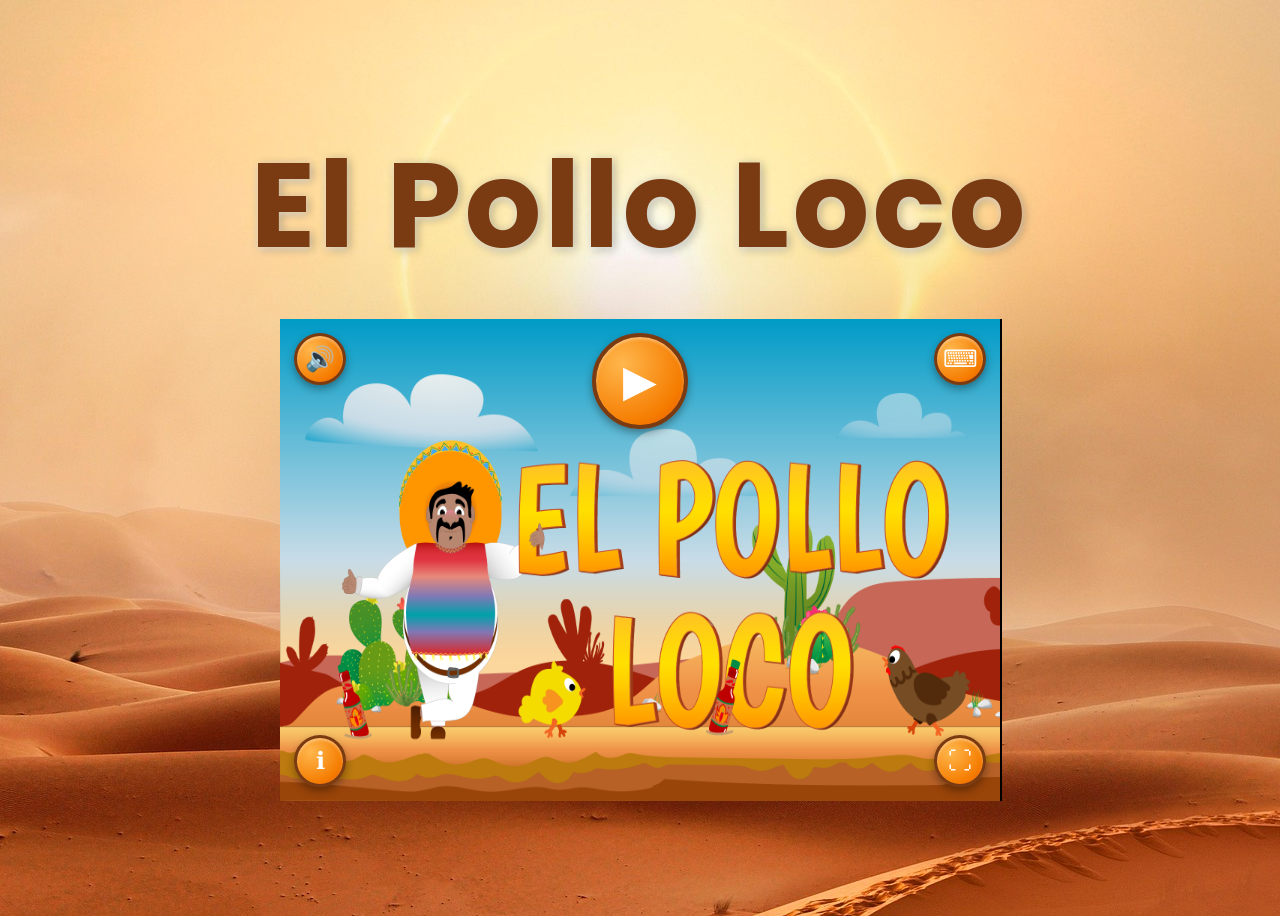
==== index.html @ 6799c1d5 "style: improve restart button and cloud rendering - Redesigned the Restart button to match the game " ====
<!DOCTYPE html>
<html lang="en">

<head>
    <meta charset="UTF-8">
    <meta name="viewport" content="width=device-width, initial-scale=1.0">
    <title>El Pollo Loco</title>

    <link rel="stylesheet" href="style.css">

    <script src="models/drawable-object.class.js"></script>
    <script src="models/movable-object.class.js"></script>
    <script src="models/world.class.js"></script>
    <script src="models/character.class.js"></script>
    <script src="models/chicken.class.js"></script>
    <script src="models/small-chicken.class.js"></script>
    <script src="models/cloud.class.js"></script>

    <script src="models/status-bar.class.js"></script>
    <script src="models/bottle-bar.class.js"></script>
    <script src="models/coin-bar.class.js"></script>

    <script src="models/coin.class.js"></script>
    <script src="models/bottle.class.js"></script>

    <script src="models/throwable-object.class.js"></script>

    <script src="models/background-object.class.js"></script>
    <script src="models/keyboard.class.js"></script>
    <script src="models/endboss.class.js"></script>

    <script src="models/level.class.js"></script>
    <script src="levels/level1.js"></script>
    <script src="js/game.js"></script>
    <script src="models/fullscreen.js"></script>

    <style>
        @font-face {
            font-family: 'Poppins';
            src: url('fonts/poppins-regular.ttf') format('truetype');
            font-weight: 400;
        }

        @font-face {
            font-family: 'Poppins';
            src: url('fonts/poppins-700.ttf') format('truetype');
            font-weight: 700;
        }

        body {
            display: flex;
            flex-direction: column;
            align-items: center;
            justify-content: center;
            min-height: 100vh;
            background-image: url(images/desert.png);
            background-position: center;
            font-family: 'Poppins', Arial, Helvetica, sans-serif;
        }

        h1 {
            font-size: 120px;
            letter-spacing: 4px;
            font-family: 'Poppins', Arial, Helvetica, sans-serif;
            font-weight: 700;
            color: #7a3b12;
            margin: 0 0 24px;
            text-shadow: 0 2px 6px rgba(255, 255, 255, 0.6), 2px 2px 10px rgba(0, 0, 0, 0.35);
        }

        canvas {
            border: 1px solid black;
        }

        @media only screen and (max-width: 720px) {
            h1 {
                font-size: 56px;
                margin-bottom: 12px;
            }
        }

        @media only screen and (max-height: 480px) {
            h1 {
                font-size: 48px;
                margin-bottom: 8px;
            }
        }
    </style>
</head>

<body>
    <h1>El Pollo Loco</h1>
    <button id="restart" onclick="world.restart()" style="display:none;"><span class="restart-icon">&#8635;</span>Restart</button>
    <div id="canvas-container">
        <canvas id="canvas" width="720" height="480"></canvas>
        <div id="start-screen">
            <button id="sound-btn" class="ui-btn corner-btn top-left" aria-label="Sound">&#128266;</button>
            <button id="instructions-btn" class="ui-btn corner-btn top-right" onclick="openInstructions()" aria-label="How to Play">&#9000;</button>
            <button id="start" class="ui-btn play-btn" onclick="startGame()" aria-label="Play">&#9654;</button>
            <a id="impressum-btn" class="ui-btn corner-btn bottom-left" href="impressum.html" aria-label="Impressum">&#8505;</a>
            <button id="fullscreen" class="ui-btn corner-btn bottom-right" onclick="fullscreen()" aria-label="Fullscreen">&#x26F6;</button>
        </div>
    </div>
    <div id="touch-controls">
        <button id="btn-left" class="touch-btn" oncontextmenu="return false">&#9664;</button>
        <button id="btn-right" class="touch-btn" oncontextmenu="return false">&#9654;</button>
        <button id="btn-jump" class="touch-btn" oncontextmenu="return false">&#10514;</button>
        <button id="btn-throw" class="touch-btn" oncontextmenu="return false">&#127870;</button>
    </div>
    <div id="rotate-overlay">
        <div class="rotate-icon">&#128260;</div>
        <p>Please rotate your device to landscape to play.</p>
    </div>
    <div id="instructions-overlay" onclick="closeInstructions()">
        <div class="instructions-dialog" onclick="event.stopPropagation()">
            <button class="instructions-close" onclick="closeInstructions()" aria-label="Close">&times;</button>
            <h2>How to Play</h2>
            <p class="instructions-goal">
                Help Pepe cross the desert! Collect coins, grab salsa bottles and defeat
                the giant Endboss at the end of the level to win the game.
            </p>
            <div class="instructions-grid">
                <div class="instruction-item">
                    <span class="key">&larr;</span>
                    <span class="key-label">Move Left</span>
                </div>
                <div class="instruction-item">
                    <span class="key">&rarr;</span>
                    <span class="key-label">Move Right</span>
                </div>
                <div class="instruction-item">
                    <span class="key key-wide">Space</span>
                    <span class="key-label">Jump</span>
                </div>
                <div class="instruction-item">
                    <span class="key">D</span>
                    <span class="key-label">Throw Bottle</span>
                </div>
            </div>
            <ul class="instructions-tips">
                <li>Walk over <strong>coins</strong> and <strong>bottles</strong> to collect them &ndash; the bars at the top fill up.</li>
                <li>You can only throw a bottle if you have collected one.</li>
                <li>A bottle defeats a normal chicken with <strong>one hit</strong>.</li>
                <li>The <strong>Endboss</strong> is tougher &ndash; hit him <strong>5 times</strong> with bottles.</li>
                <li>Touching an enemy costs health. If the health bar is empty, the game is over.</li>
            </ul>
        </div>
    </div>
</body>

</html>
---- style.css ----
body {
    display: flex;
    flex-direction: column;
    align-items: center;
}

canvas {
    background-color: black;
    display: block;
}

#canvas-container {
    position: relative;
    width: 720px;
    max-width: 100%;
}

#canvas-container:fullscreen {
    width: 100%;
    height: 100%;
    background-color: #000;
    display: flex;
    align-items: center;
    justify-content: center;
}

#canvas-container:fullscreen canvas {
    width: auto;
    height: 100%;
    max-width: 100%;
    max-height: 100%;
    aspect-ratio: 720 / 480;
    object-fit: contain;
}

#restart {
    margin: 0 0 16px;
    padding: 12px 32px;
    font-family: 'Poppins', Arial, Helvetica, sans-serif;
    font-size: 20px;
    font-weight: 700;
    letter-spacing: 1px;
    text-transform: uppercase;
    color: #fff;
    background: radial-gradient(circle at 30% 30%, #ffb74d 0%, #f57c00 70%, #e65100 100%);
    border: 3px solid #7a3b12;
    border-radius: 50px;
    cursor: pointer;
    box-shadow: 0 4px 8px rgba(0, 0, 0, 0.35), inset 0 2px 3px rgba(255, 255, 255, 0.4);
    transition: transform 0.12s ease, box-shadow 0.12s ease, filter 0.12s ease;
    user-select: none;
    -webkit-user-select: none;
}

#restart:hover {
    transform: scale(1.06);
    filter: brightness(1.1);
    box-shadow: 0 6px 14px rgba(0, 0, 0, 0.4), inset 0 2px 3px rgba(255, 255, 255, 0.5);
}

#restart:active {
    transform: scale(0.96);
    box-shadow: 0 2px 4px rgba(0, 0, 0, 0.35), inset 0 2px 6px rgba(0, 0, 0, 0.25);
}

.restart-icon {
    display: inline-block;
    margin-right: 10px;
    font-size: 22px;
    vertical-align: -2px;
}

#start-screen {
    position: absolute;
    top: 0;
    left: 0;
    width: 100%;
    height: 100%;
    background-image: url('images/9_intro_outro_screens/start/startscreen_1.png');
    background-size: 100% 100%;
    background-position: center;
}

.ui-btn {
    display: inline-flex;
    align-items: center;
    justify-content: center;
    width: 52px;
    height: 52px;
    border-radius: 50%;
    border: 3px solid #7a3b12;
    background: radial-gradient(circle at 30% 30%, #ffb74d 0%, #f57c00 70%, #e65100 100%);
    color: #fff;
    font-size: 24px;
    line-height: 1;
    cursor: pointer;
    box-shadow: 0 4px 8px rgba(0, 0, 0, 0.35), inset 0 2px 3px rgba(255, 255, 255, 0.4);
    text-decoration: none;
    user-select: none;
    -webkit-user-select: none;
    transition: transform 0.12s ease, box-shadow 0.12s ease, filter 0.12s ease;
    box-sizing: border-box;
    padding: 0;
}

.ui-btn:hover {
    transform: scale(1.1);
    filter: brightness(1.1);
    box-shadow: 0 6px 14px rgba(0, 0, 0, 0.4), inset 0 2px 3px rgba(255, 255, 255, 0.5);
}

.ui-btn:active {
    transform: scale(0.96);
    box-shadow: 0 2px 4px rgba(0, 0, 0, 0.35), inset 0 2px 6px rgba(0, 0, 0, 0.25);
}

.corner-btn {
    position: absolute;
    z-index: 5;
}

.top-left {
    top: 14px;
    left: 14px;
}

.top-right {
    top: 14px;
    right: 14px;
}

.bottom-left {
    bottom: 14px;
    left: 14px;
}

.bottom-right {
    bottom: 14px;
    right: 14px;
}

.play-btn {
    position: absolute;
    top: 14px;
    left: 50%;
    transform: translateX(-50%);
    width: 96px;
    height: 96px;
    font-size: 44px;
    z-index: 6;
    border-width: 4px;
}

.play-btn:hover {
    transform: translateX(-50%) scale(1.08);
}

.play-btn:active {
    transform: translateX(-50%) scale(0.95);
}

#instructions-overlay {
    display: none;
    position: fixed;
    top: 0;
    left: 0;
    width: 100%;
    height: 100%;
    background-color: rgba(0, 0, 0, 0.75);
    align-items: center;
    justify-content: center;
    z-index: 900;
    padding: 16px;
    box-sizing: border-box;
    overflow-y: auto;
}

#instructions-overlay.open {
    display: flex;
}

.instructions-dialog {
    position: relative;
    max-width: 560px;
    width: 100%;
    max-height: calc(100vh - 32px);
    overflow-y: auto;
    margin: auto;
    background: linear-gradient(160deg, #fff3e0 0%, #ffe0b2 100%);
    border: 4px solid #a3521f;
    border-radius: 12px;
    box-shadow: 0 10px 40px rgba(0, 0, 0, 0.5);
    padding: 32px 28px;
    font-family: 'Poppins', Arial, Helvetica, sans-serif;
    color: #4e2a0e;
}

.instructions-dialog h2 {
    margin: 0 0 12px;
    font-size: 32px;
    font-weight: 700;
    color: #a3521f;
    text-align: center;
    letter-spacing: 1px;
}

.instructions-goal {
    font-size: 15px;
    text-align: center;
    margin: 0 0 20px;
}

.instructions-grid {
    display: grid;
    grid-template-columns: 1fr 1fr;
    gap: 14px 24px;
    margin-bottom: 20px;
}

.instruction-item {
    display: flex;
    align-items: center;
    gap: 12px;
}

.key {
    display: inline-flex;
    align-items: center;
    justify-content: center;
    min-width: 44px;
    height: 44px;
    padding: 0 10px;
    background: linear-gradient(180deg, #ffffff 0%, #e0e0e0 100%);
    border: 2px solid #5d4037;
    border-bottom-width: 5px;
    border-radius: 8px;
    font-weight: 700;
    font-size: 18px;
    color: #3e2723;
    box-shadow: 0 2px 4px rgba(0, 0, 0, 0.25);
    box-sizing: border-box;
}

.key-wide {
    min-width: 76px;
    font-size: 15px;
}

.key-label {
    font-size: 15px;
    font-weight: 600;
}

.instructions-tips {
    margin: 0;
    padding-left: 20px;
    font-size: 14px;
    line-height: 1.7;
}

.instructions-close {
    position: absolute;
    top: 8px;
    right: 12px;
    background: none;
    border: none;
    font-size: 32px;
    line-height: 1;
    color: #a3521f;
    cursor: pointer;
    padding: 4px;
}

@media only screen and (max-width: 560px) {
    .instructions-grid {
        grid-template-columns: 1fr;
    }

    .instructions-dialog {
        padding: 24px 18px;
    }

    .instructions-dialog h2 {
        font-size: 26px;
    }
}

#touch-controls {
    display: none;
    justify-content: center;
    gap: 16px;
    margin-top: 12px;
}

.touch-btn {
    width: 64px;
    height: 64px;
    font-size: 28px;
    border-radius: 50%;
    border: 2px solid #000;
    background-color: rgba(255, 255, 255, 0.7);
    cursor: pointer;
    touch-action: none;
    user-select: none;
    -webkit-user-select: none;
    -webkit-touch-callout: none;
}

@media only screen and (pointer: coarse), only screen and (max-width: 720px) {
    #touch-controls {
        display: flex;
    }
}

#rotate-overlay {
    display: none;
}

@media only screen and (orientation: portrait) and (max-width: 720px) {
    #rotate-overlay {
        display: flex;
        flex-direction: column;
        align-items: center;
        justify-content: center;
        position: fixed;
        top: 0;
        left: 0;
        width: 100%;
        height: 100%;
        background-color: rgba(0, 0, 0, 0.9);
        color: #fff;
        font-size: 24px;
        text-align: center;
        padding: 24px;
        box-sizing: border-box;
        z-index: 1000;
    }

    .rotate-icon {
        font-size: 64px;
        margin-bottom: 16px;
    }
}

@media only screen and (max-width: 720px) {
    canvas {
        width: 100%;
    }

    #restart {
        font-size: 16px;
        padding: 10px 24px;
        margin-bottom: 10px;
    }

    .restart-icon {
        font-size: 18px;
    }
}

@media only screen and (max-height: 480px) {
    canvas {
        height: 100vh;
    }

    #restart {
        font-size: 14px;
        padding: 8px 20px;
        margin-bottom: 6px;
    }

    .restart-icon {
        font-size: 16px;
    }
}
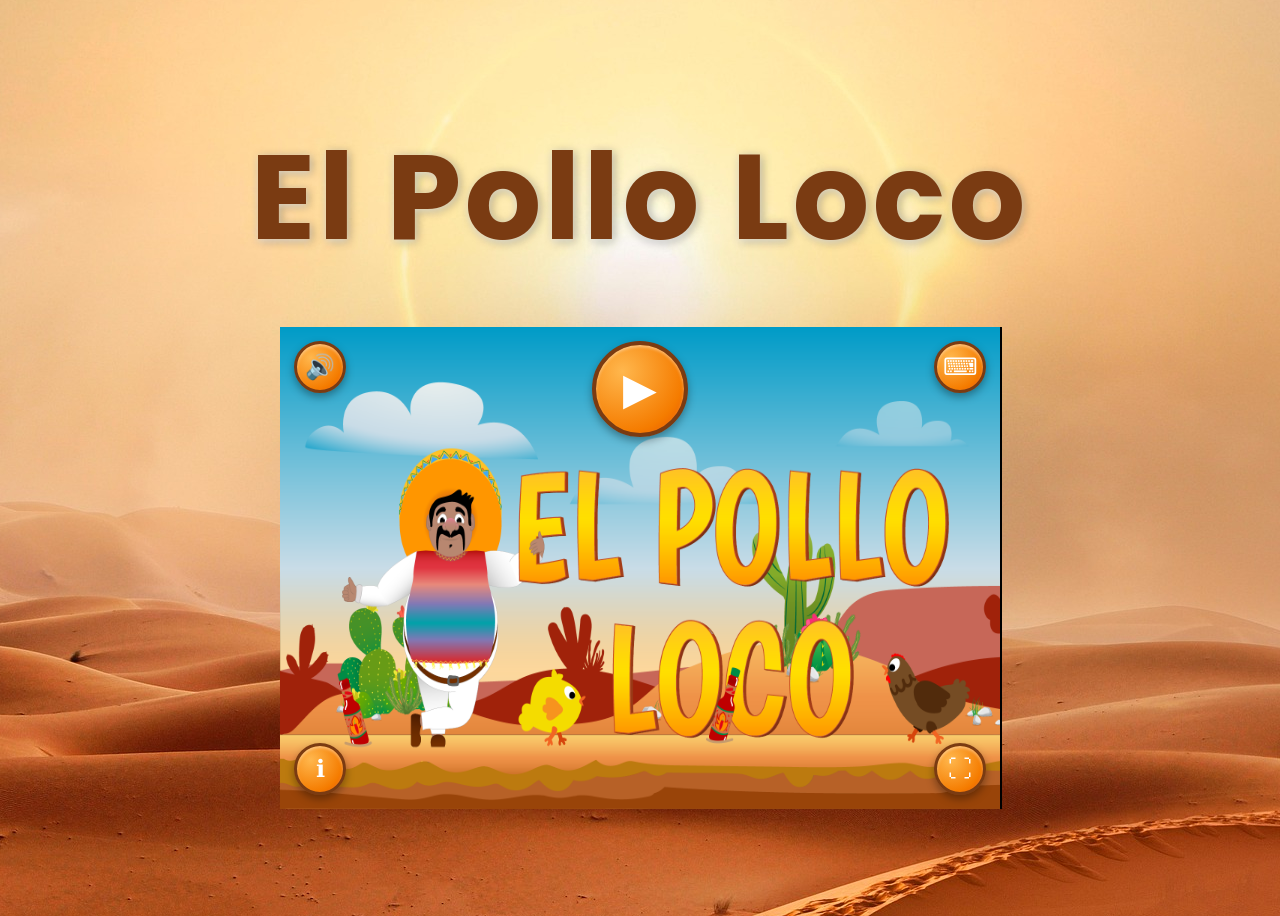
==== commit 6296d7bd: "feat: complete core gameplay and responsive features - Fixed enemy damage, collision detection and j" ====
--- a/index.html
+++ b/index.html
@@ -6,6 +6,7 @@
     <meta name="viewport" content="width=device-width, initial-scale=1.0">
     <title>El Pollo Loco</title>
 
+    <link rel="icon" type="image/png" href="images/favicon.png">
     <link rel="stylesheet" href="style.css">
 
     <script src="models/drawable-object.class.js"></script>
@@ -33,6 +34,7 @@
     <script src="levels/level1.js"></script>
     <script src="js/game.js"></script>
     <script src="models/fullscreen.js"></script>
+    <script src="models/sound.js"></script>
 
     <style>
         @font-face {
@@ -56,6 +58,7 @@
             background-image: url(images/desert.png);
             background-position: center;
             font-family: 'Poppins', Arial, Helvetica, sans-serif;
+            overflow: hidden;
         }
 
         h1 {
@@ -90,11 +93,14 @@
 
 <body>
     <h1>El Pollo Loco</h1>
-    <button id="restart" onclick="world.restart()" style="display:none;"><span class="restart-icon">&#8635;</span>Restart</button>
+    <div id="endscreen-buttons">
+        <button id="restart" onclick="world.restart()" style="display:none;"><span class="restart-icon">&#8635;</span>Restart</button>
+        <button id="home" onclick="goHome()" style="display:none;"><span class="restart-icon">&#127968;</span>Home</button>
+    </div>
     <div id="canvas-container">
         <canvas id="canvas" width="720" height="480"></canvas>
         <div id="start-screen">
-            <button id="sound-btn" class="ui-btn corner-btn top-left" aria-label="Sound">&#128266;</button>
+            <button id="sound-btn" class="ui-btn corner-btn top-left" onclick="toggleSound()" aria-label="Sound">&#128266;</button>
             <button id="instructions-btn" class="ui-btn corner-btn top-right" onclick="openInstructions()" aria-label="How to Play">&#9000;</button>
             <button id="start" class="ui-btn play-btn" onclick="startGame()" aria-label="Play">&#9654;</button>
             <a id="impressum-btn" class="ui-btn corner-btn bottom-left" href="impressum.html" aria-label="Impressum">&#8505;</a>
@@ -137,6 +143,7 @@
                     <span class="key-label">Throw Bottle</span>
                 </div>
             </div>
+            <p class="instructions-touch">On touch devices, use the on-screen buttons: <strong>&#9664; &#9654;</strong> to move, <strong>&#10514;</strong> to jump and <strong>&#127870;</strong> to throw a bottle.</p>
             <ul class="instructions-tips">
                 <li>Walk over <strong>coins</strong> and <strong>bottles</strong> to collect them &ndash; the bars at the top fill up.</li>
                 <li>You can only throw a bottle if you have collected one.</li>
--- a/style.css
+++ b/style.css
@@ -7,6 +7,13 @@
 canvas {
     background-color: black;
     display: block;
+}
+
+button,
+a[href],
+.ui-btn,
+.touch-btn {
+    cursor: pointer;
 }
 
 #canvas-container {
@@ -33,8 +40,16 @@
     object-fit: contain;
 }
 
-#restart {
+#endscreen-buttons {
+    display: flex;
+    gap: 16px;
+    justify-content: center;
     margin: 0 0 16px;
+}
+
+#restart,
+#home {
+    margin: 0;
     padding: 12px 32px;
     font-family: 'Poppins', Arial, Helvetica, sans-serif;
     font-size: 20px;
@@ -249,6 +264,15 @@
 .key-label {
     font-size: 15px;
     font-weight: 600;
+}
+
+.instructions-touch {
+    font-size: 14px;
+    text-align: center;
+    margin: 0 0 16px;
+    padding: 10px 12px;
+    background-color: rgba(163, 82, 31, 0.1);
+    border-radius: 8px;
 }
 
 .instructions-tips {
@@ -347,9 +371,13 @@
         width: 100%;
     }
 
-    #restart {
+    #restart,
+    #home {
         font-size: 16px;
         padding: 10px 24px;
+    }
+
+    #endscreen-buttons {
         margin-bottom: 10px;
     }
 
@@ -363,9 +391,13 @@
         height: 100vh;
     }
 
-    #restart {
+    #restart,
+    #home {
         font-size: 14px;
         padding: 8px 20px;
+    }
+
+    #endscreen-buttons {
         margin-bottom: 6px;
     }
 
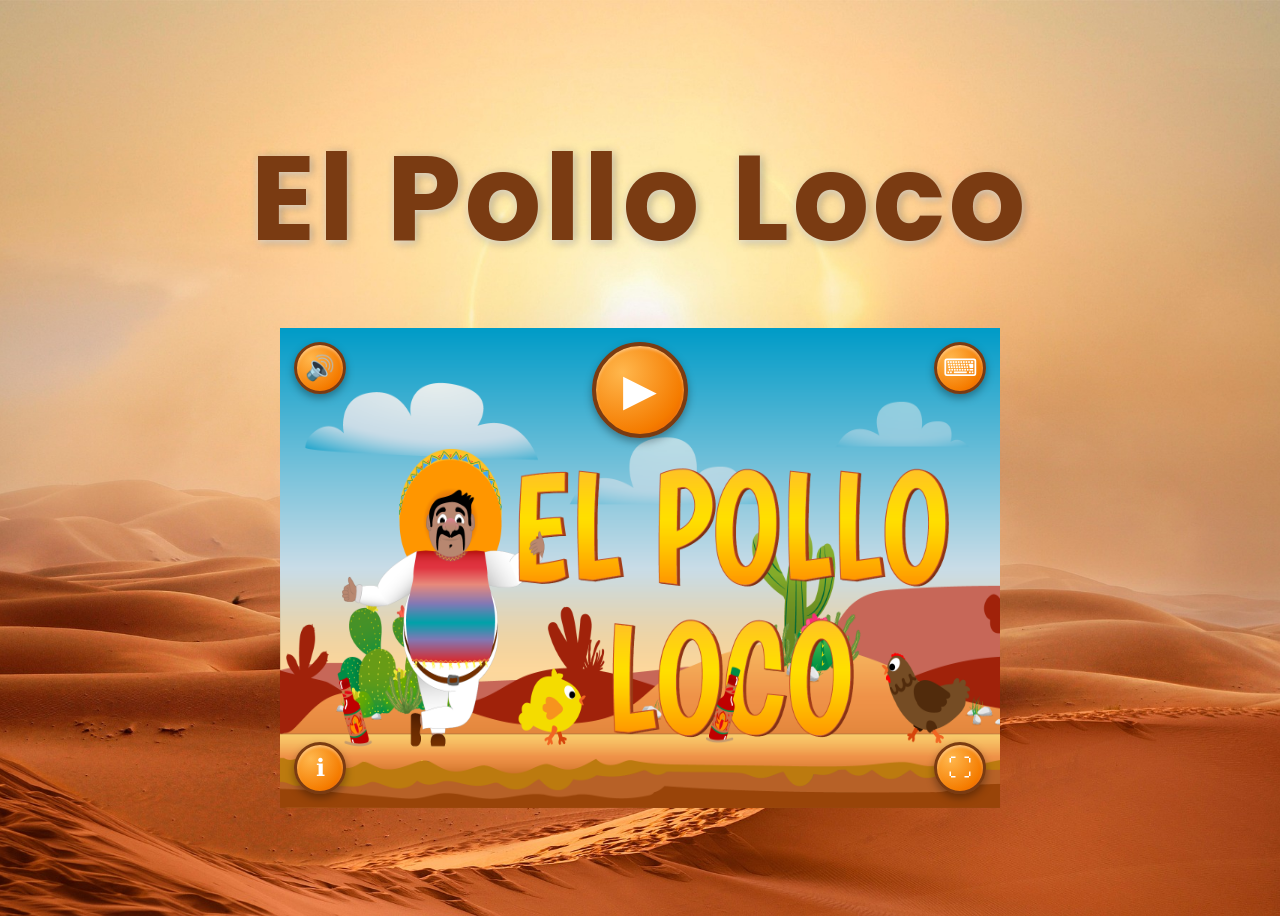
==== commit 8ff9367a: "feat: integrate complete game audio system - Added centralized AudioManager for sound management - I" ====
--- a/index.html
+++ b/index.html
@@ -9,86 +9,33 @@
     <link rel="icon" type="image/png" href="images/favicon.png">
     <link rel="stylesheet" href="style.css">
 
-    <script src="models/drawable-object.class.js"></script>
-    <script src="models/movable-object.class.js"></script>
-    <script src="models/world.class.js"></script>
-    <script src="models/character.class.js"></script>
-    <script src="models/chicken.class.js"></script>
-    <script src="models/small-chicken.class.js"></script>
-    <script src="models/cloud.class.js"></script>
+    <script src="classes/drawable-object.class.js"></script>
+    <script src="classes/movable-object.class.js"></script>
+    <script src="classes/world.class.js"></script>
+    <script src="classes/character.class.js"></script>
+    <script src="classes/chicken.class.js"></script>
+    <script src="classes/small-chicken.class.js"></script>
+    <script src="classes/cloud.class.js"></script>
 
-    <script src="models/status-bar.class.js"></script>
-    <script src="models/bottle-bar.class.js"></script>
-    <script src="models/coin-bar.class.js"></script>
+    <script src="classes/status-bar.class.js"></script>
+    <script src="classes/bottle-bar.class.js"></script>
+    <script src="classes/coin-bar.class.js"></script>
 
-    <script src="models/coin.class.js"></script>
-    <script src="models/bottle.class.js"></script>
+    <script src="classes/coin.class.js"></script>
+    <script src="classes/bottle.class.js"></script>
 
-    <script src="models/throwable-object.class.js"></script>
+    <script src="classes/throwable-object.class.js"></script>
 
-    <script src="models/background-object.class.js"></script>
-    <script src="models/keyboard.class.js"></script>
-    <script src="models/endboss.class.js"></script>
+    <script src="classes/background-object.class.js"></script>
+    <script src="classes/keyboard.class.js"></script>
+    <script src="classes/endboss.class.js"></script>
 
-    <script src="models/level.class.js"></script>
+    <script src="classes/level.class.js"></script>
     <script src="levels/level1.js"></script>
-    <script src="js/game.js"></script>
-    <script src="models/fullscreen.js"></script>
-    <script src="models/sound.js"></script>
-
-    <style>
-        @font-face {
-            font-family: 'Poppins';
-            src: url('fonts/poppins-regular.ttf') format('truetype');
-            font-weight: 400;
-        }
-
-        @font-face {
-            font-family: 'Poppins';
-            src: url('fonts/poppins-700.ttf') format('truetype');
-            font-weight: 700;
-        }
-
-        body {
-            display: flex;
-            flex-direction: column;
-            align-items: center;
-            justify-content: center;
-            min-height: 100vh;
-            background-image: url(images/desert.png);
-            background-position: center;
-            font-family: 'Poppins', Arial, Helvetica, sans-serif;
-            overflow: hidden;
-        }
-
-        h1 {
-            font-size: 120px;
-            letter-spacing: 4px;
-            font-family: 'Poppins', Arial, Helvetica, sans-serif;
-            font-weight: 700;
-            color: #7a3b12;
-            margin: 0 0 24px;
-            text-shadow: 0 2px 6px rgba(255, 255, 255, 0.6), 2px 2px 10px rgba(0, 0, 0, 0.35);
-        }
-
-        canvas {
-            border: 1px solid black;
-        }
-
-        @media only screen and (max-width: 720px) {
-            h1 {
-                font-size: 56px;
-                margin-bottom: 12px;
-            }
-        }
-
-        @media only screen and (max-height: 480px) {
-            h1 {
-                font-size: 48px;
-                margin-bottom: 8px;
-            }
-        }
-    </style>
+    <script src="js/sound.js"></script>
+    <script src="js/audio.js"></script>
+    <script src="js/script.js"></script>
+    <script src="js/fullscreen.js"></script>
 </head>
 
 <body>
@@ -155,4 +102,4 @@
     </div>
 </body>
 
-</html>
+</html>
--- a/style.css
+++ b/style.css
@@ -1,12 +1,46 @@
+@font-face {
+    font-family: 'Poppins';
+    src: url('fonts/poppins-regular.ttf') format('truetype');
+    font-weight: 400;
+}
+
+@font-face {
+    font-family: 'Poppins';
+    src: url('fonts/poppins-700.ttf') format('truetype');
+    font-weight: 700;
+}
+
 body {
     display: flex;
     flex-direction: column;
     align-items: center;
+    justify-content: center;
+    min-height: 100vh;
+    background-image: url(images/desert.png);
+    background-repeat: no-repeat;
+    background-position: center center;
+    background-size: cover;
+    font-family: 'Poppins', Arial, Helvetica, sans-serif;
+    overflow: hidden;
+}
+
+h1 {
+    font-size: 120px;
+    letter-spacing: 4px;
+    font-family: 'Poppins', Arial, Helvetica, sans-serif;
+    font-weight: 700;
+    color: #7a3b12;
+    margin: 0 0 24px;
+    text-shadow: 0 2px 6px rgba(255, 255, 255, 0.6), 2px 2px 10px rgba(0, 0, 0, 0.35);
 }
 
 canvas {
     background-color: black;
     display: block;
+    border: 1px solid black;
+    box-sizing: border-box;
+    width: 720px;
+    height: 480px;
 }
 
 button,
@@ -336,6 +370,37 @@
     }
 }
 
+body.impressum-page {
+    display: block;
+    overflow: auto;
+    color: #222;
+    line-height: 1.6;
+}
+
+.impressum-box {
+    max-width: 700px;
+    margin: 40px auto;
+    padding: 32px;
+    background-color: rgba(255, 255, 255, 0.92);
+    border-radius: 8px;
+    box-shadow: 0 4px 16px rgba(0, 0, 0, 0.3);
+}
+
+.impressum-box h1 {
+    font-size: 40px;
+    letter-spacing: 2px;
+}
+
+.impressum-box h2 {
+    font-size: 24px;
+    margin-top: 24px;
+}
+
+.back-link {
+    display: inline-block;
+    margin-top: 24px;
+}
+
 #rotate-overlay {
     display: none;
 }
@@ -367,6 +432,11 @@
 }
 
 @media only screen and (max-width: 720px) {
+    h1 {
+        font-size: 56px;
+        margin-bottom: 12px;
+    }
+
     canvas {
         width: 100%;
     }
@@ -387,6 +457,11 @@
 }
 
 @media only screen and (max-height: 480px) {
+    h1 {
+        font-size: 48px;
+        margin-bottom: 8px;
+    }
+
     canvas {
         height: 100vh;
     }
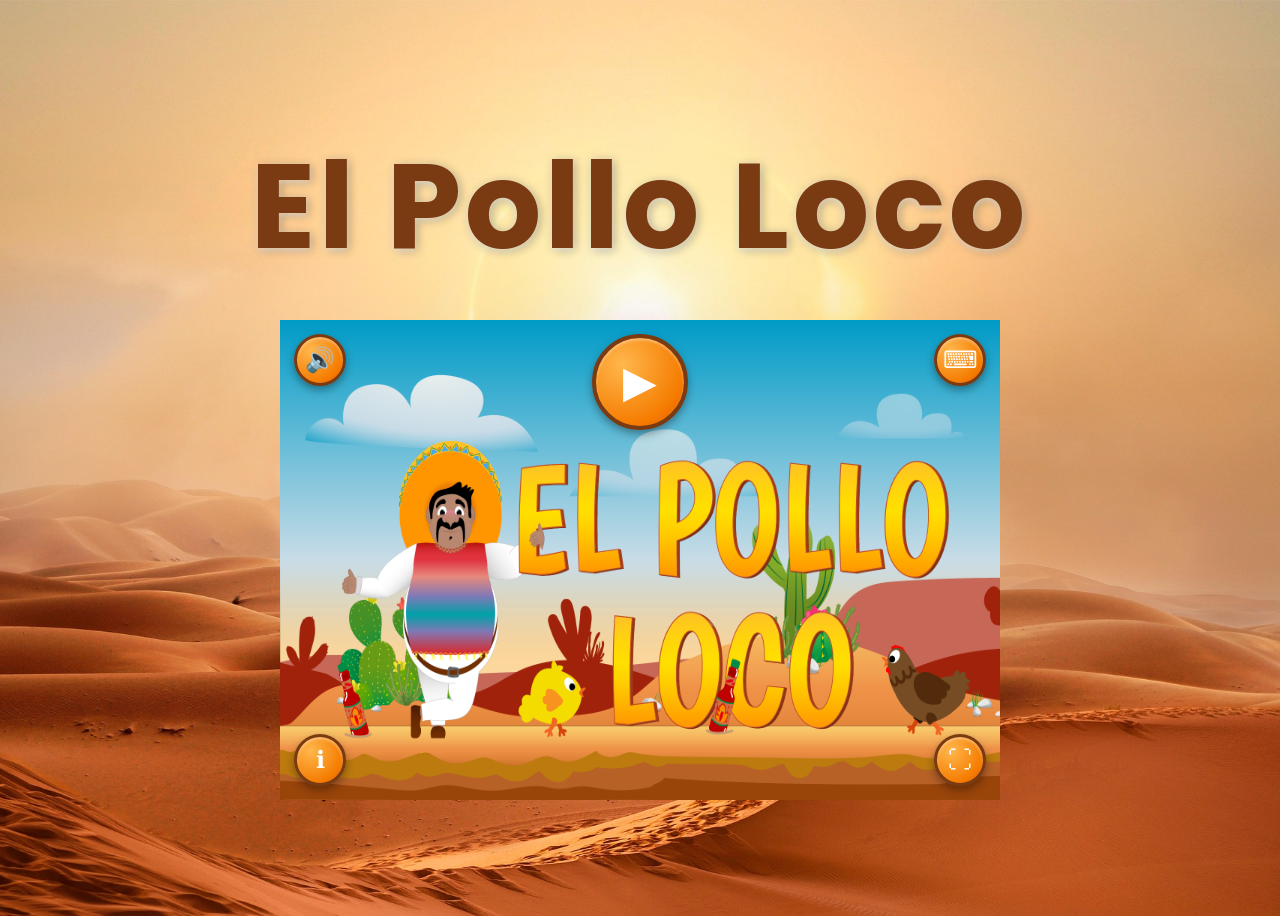
==== commit 2b6989f7: "feat: improve endboss healthbar and responsive gameplay" ====
--- a/index.html
+++ b/index.html
@@ -20,6 +20,7 @@
     <script src="classes/status-bar.class.js"></script>
     <script src="classes/bottle-bar.class.js"></script>
     <script src="classes/coin-bar.class.js"></script>
+    <script src="classes/endboss-bar.class.js"></script>
 
     <script src="classes/coin.class.js"></script>
     <script src="classes/bottle.class.js"></script>
@@ -40,17 +41,17 @@
 
 <body>
     <h1>El Pollo Loco</h1>
-    <div id="endscreen-buttons">
-        <button id="restart" onclick="world.restart()" style="display:none;"><span class="restart-icon">&#8635;</span>Restart</button>
-        <button id="home" onclick="goHome()" style="display:none;"><span class="restart-icon">&#127968;</span>Home</button>
-    </div>
     <div id="canvas-container">
         <canvas id="canvas" width="720" height="480"></canvas>
+        <div id="endscreen-buttons">
+            <button id="restart" onclick="world.restart()" style="display:none;"><span class="restart-icon">&#8635;</span>Restart</button>
+            <button id="home" onclick="goHome()" style="display:none;"><span class="restart-icon">&#127968;</span>Home</button>
+        </div>
         <div id="start-screen">
             <button id="sound-btn" class="ui-btn corner-btn top-left" onclick="toggleSound()" aria-label="Sound">&#128266;</button>
             <button id="instructions-btn" class="ui-btn corner-btn top-right" onclick="openInstructions()" aria-label="How to Play">&#9000;</button>
             <button id="start" class="ui-btn play-btn" onclick="startGame()" aria-label="Play">&#9654;</button>
-            <a id="impressum-btn" class="ui-btn corner-btn bottom-left" href="impressum.html" aria-label="Impressum">&#8505;</a>
+            <button id="impressum-btn" class="ui-btn corner-btn bottom-left" onclick="openImpressum()" aria-label="Impressum">&#8505;</button>
             <button id="fullscreen" class="ui-btn corner-btn bottom-right" onclick="fullscreen()" aria-label="Fullscreen">&#x26F6;</button>
         </div>
     </div>
@@ -100,6 +101,44 @@
             </ul>
         </div>
     </div>
+    <div id="impressum-overlay" onclick="closeImpressum()">
+        <div class="impressum-dialog" onclick="event.stopPropagation()" role="dialog" aria-modal="true" aria-labelledby="impressum-title">
+            <button class="impressum-close" onclick="closeImpressum()" aria-label="Close">&times;</button>
+            <h1 id="impressum-title">Legal Notice (Impressum)</h1>
+
+            <h2>Information according to Section 5 DDG</h2>
+            <p>
+                <strong>Max Mustermann</strong><br>
+                Musterstra&szlig;e 1<br>
+                12345 Musterstadt<br>
+                Germany
+            </p>
+
+            <h2>Contact</h2>
+            <p>
+                Phone: +49 (0) 123 456789<br>
+                Email: <a href="mailto:max@mustermann.example">max@mustermann.example</a>
+            </p>
+
+            <h2>About This Project</h2>
+            <p>
+                <strong>El Pollo Loco</strong> is an educational project developed as part of the training program at Developer Akademie GmbH.
+            </p>
+            <p>
+                The project is managed and developed by Naiba Radshabov for educational and practice purposes.
+            </p>
+            <p>
+                The project tasks and related content have been provided by Developer Akademie GmbH.
+            </p>
+
+            <h2>Liability for Content</h2>
+            <p>
+                The content of this educational project has been created with the greatest possible care. However, no guarantee is given regarding the completeness, accuracy or timeliness of the information provided.
+            </p>
+
+            <a class="back-link" href="#" onclick="closeImpressum(); return false;">&larr; Back to the Game</a>
+        </div>
+    </div>
 </body>
 
 </html>
--- a/style.css
+++ b/style.css
@@ -41,6 +41,8 @@
     box-sizing: border-box;
     width: 720px;
     height: 480px;
+    max-width: 100%;
+    aspect-ratio: 720 / 480;
 }
 
 button,
@@ -54,6 +56,9 @@
     position: relative;
     width: 720px;
     max-width: 100%;
+    display: flex;
+    align-items: center;
+    justify-content: center;
 }
 
 #canvas-container:fullscreen {
@@ -75,10 +80,19 @@
 }
 
 #endscreen-buttons {
+    position: absolute;
+    bottom: 24px;
+    left: 0;
+    width: 100%;
     display: flex;
     gap: 16px;
     justify-content: center;
-    margin: 0 0 16px;
+    z-index: 20;
+    pointer-events: none;
+}
+
+#endscreen-buttons button {
+    pointer-events: auto;
 }
 
 #restart,
@@ -141,6 +155,7 @@
     background: radial-gradient(circle at 30% 30%, #ffb74d 0%, #f57c00 70%, #e65100 100%);
     color: #fff;
     font-size: 24px;
+    font-family: inherit;
     line-height: 1;
     cursor: pointer;
     box-shadow: 0 4px 8px rgba(0, 0, 0, 0.35), inset 0 2px 3px rgba(255, 255, 255, 0.4);
@@ -208,7 +223,8 @@
     transform: translateX(-50%) scale(0.95);
 }
 
-#instructions-overlay {
+#instructions-overlay,
+#impressum-overlay {
     display: none;
     position: fixed;
     top: 0;
@@ -224,7 +240,8 @@
     overflow-y: auto;
 }
 
-#instructions-overlay.open {
+#instructions-overlay.open,
+#impressum-overlay.open {
     display: flex;
 }
 
@@ -316,7 +333,8 @@
     line-height: 1.7;
 }
 
-.instructions-close {
+.instructions-close,
+.impressum-close {
     position: absolute;
     top: 8px;
     right: 12px;
@@ -370,35 +388,92 @@
     }
 }
 
-body.impressum-page {
-    display: block;
-    overflow: auto;
-    color: #222;
-    line-height: 1.6;
-}
-
-.impressum-box {
-    max-width: 700px;
-    margin: 40px auto;
-    padding: 32px;
-    background-color: rgba(255, 255, 255, 0.92);
-    border-radius: 8px;
-    box-shadow: 0 4px 16px rgba(0, 0, 0, 0.3);
-}
-
-.impressum-box h1 {
-    font-size: 40px;
-    letter-spacing: 2px;
-}
-
-.impressum-box h2 {
-    font-size: 24px;
-    margin-top: 24px;
+@media only screen and (pointer: coarse) and (max-height: 480px) {
+    body {
+        justify-content: flex-start;
+        padding-top: 8px;
+    }
+
+    #touch-controls {
+        position: fixed;
+        bottom: 8px;
+        left: 50%;
+        transform: translateX(-50%);
+        width: auto;
+        margin-top: 0;
+        z-index: 15;
+    }
+
+    .touch-btn {
+        width: 56px;
+        height: 56px;
+        font-size: 24px;
+    }
+}
+
+.impressum-dialog {
+    position: relative;
+    max-width: 560px;
+    width: 100%;
+    max-height: calc(100vh - 32px);
+    overflow-y: auto;
+    overflow-x: hidden;
+    margin: auto;
+    background: linear-gradient(160deg, #fff3e0 0%, #ffe0b2 100%);
+    border: 4px solid #a3521f;
+    border-radius: 12px;
+    box-shadow: 0 10px 40px rgba(0, 0, 0, 0.5);
+    padding: 32px 28px;
+    box-sizing: border-box;
+    font-family: 'Poppins', Arial, Helvetica, sans-serif;
+    color: #4e2a0e;
+    line-height: 1.5;
+}
+
+.impressum-dialog h1 {
+    margin: 0 0 12px;
+    font-size: 32px;
+    font-weight: 700;
+    color: #a3521f;
+    text-align: center;
+    letter-spacing: 1px;
+    text-shadow: none;
+}
+
+.impressum-dialog h2 {
+    margin: 16px 0 4px;
+    font-size: 18px;
+    font-weight: 700;
+    color: #a3521f;
+}
+
+.impressum-dialog p {
+    margin: 0 0 8px;
+    font-size: 14px;
+}
+
+.impressum-dialog a {
+    color: #a3521f;
 }
 
 .back-link {
     display: inline-block;
-    margin-top: 24px;
+    margin-top: 12px;
+    font-weight: 600;
+}
+
+@media only screen and (max-width: 560px) {
+    .impressum-dialog {
+        padding: 24px 18px;
+    }
+
+    .impressum-dialog h1 {
+        font-size: 26px;
+    }
+
+    .impressum-dialog h2 {
+        font-size: 16px;
+    }
 }
 
 #rotate-overlay {
@@ -437,20 +512,12 @@
         margin-bottom: 12px;
     }
 
-    canvas {
-        width: 100%;
-    }
-
     #restart,
     #home {
         font-size: 16px;
         padding: 10px 24px;
     }
 
-    #endscreen-buttons {
-        margin-bottom: 10px;
-    }
-
     .restart-icon {
         font-size: 18px;
     }
@@ -458,12 +525,7 @@
 
 @media only screen and (max-height: 480px) {
     h1 {
-        font-size: 48px;
-        margin-bottom: 8px;
-    }
-
-    canvas {
-        height: 100vh;
+        display: none;
     }
 
     #restart,
@@ -472,10 +534,6 @@
         padding: 8px 20px;
     }
 
-    #endscreen-buttons {
-        margin-bottom: 6px;
-    }
-
     .restart-icon {
         font-size: 16px;
     }
